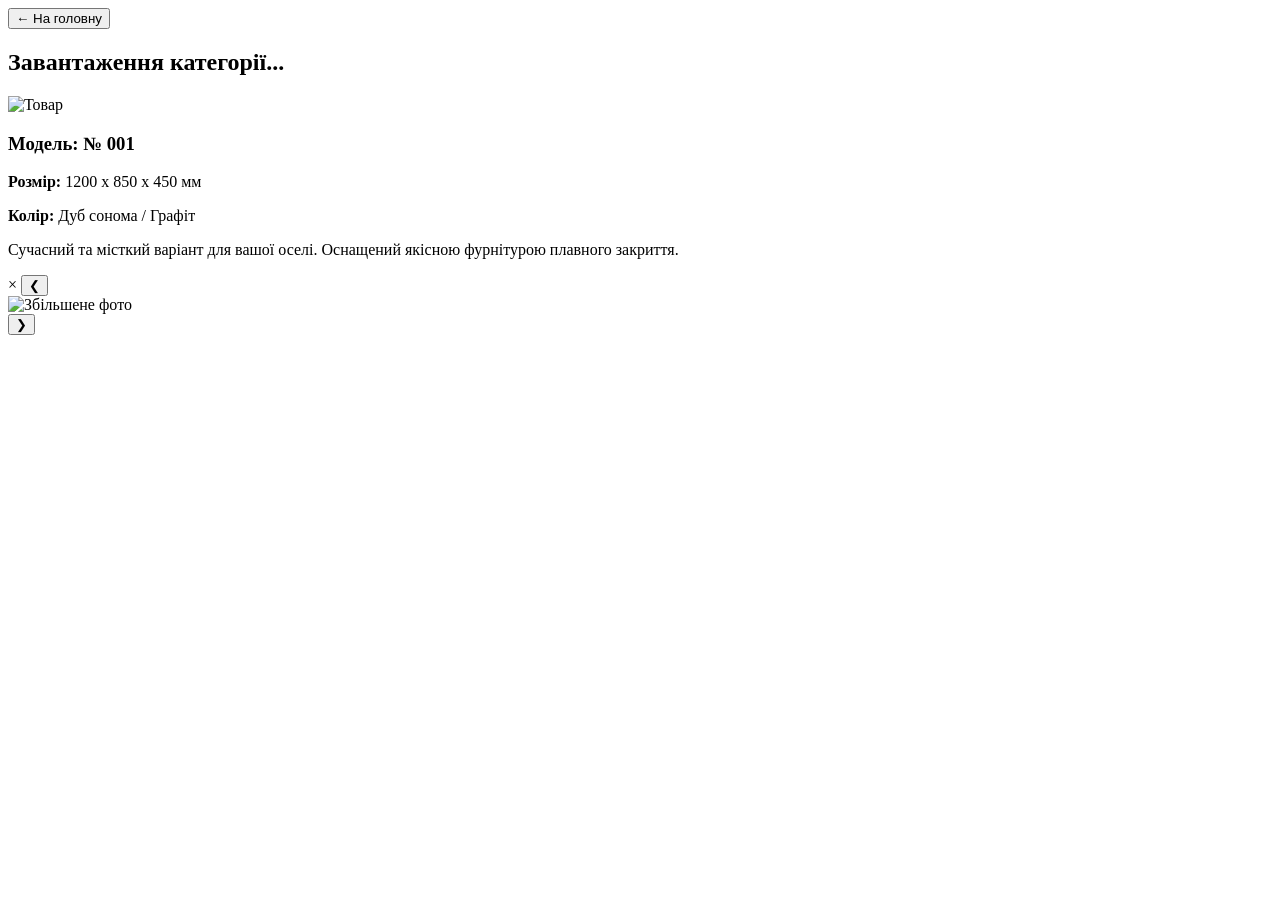
==== category.html @ d21b244d "Add category.html for product viewing" ====
<!DOCTYPE html>
<html lang="uk">
<head>
    <meta charset="UTF-8">
    <meta name="viewport" content="width=device-width, initial-scale=1.0">
    <title>Перегляд товарів</title>
    <link rel="stylesheet" href="style.css">
</head>
<body>

    <header>
        <button class="back-btn" onclick="window.location.href='index.html'">&#8592; На головну</button>
    </header>

    <main class="container">
        <h2 id="category-title" class="section-title">Завантаження категорії...</h2>
        
        <div class="products-list">
            <div class="product-item">
                <div class="product-img-wrapper">
                    <img src="https://images.unsplash.com/photo-1595428774223-ef52624120d2?q=80&w=600" alt="Товар" class="gallery-trigger" data-index="0">
                </div>
                <div class="product-info">
                    <h3>Модель: <span class="model-number">№ 001</span></h3>
                    <p><strong>Розмір:</strong> 1200 х 850 х 450 мм</p>
                    <p><strong>Колір:</strong> Дуб сонома / Графіт</p>
                    <p class="description">Сучасний та місткий варіант для вашої оселі. Оснащений якісною фурнітурою плавного закриття.</p>
                </div>
            </div>
            
            </div>
    </main>

    <div class="lightbox" id="lightbox">
        <span class="close-lightbox">&times;</span>
        <button class="lightbox-arrow arrow-left">&#10094;</button>
        
        <div class="lightbox-content">
            <img src="" id="lightbox-img" alt="Збільшене фото">
        </div>
        
        <button class="lightbox-arrow arrow-right">&#10095;</button>
    </div>

    <script src="script.js"></script>
</body>
</html>
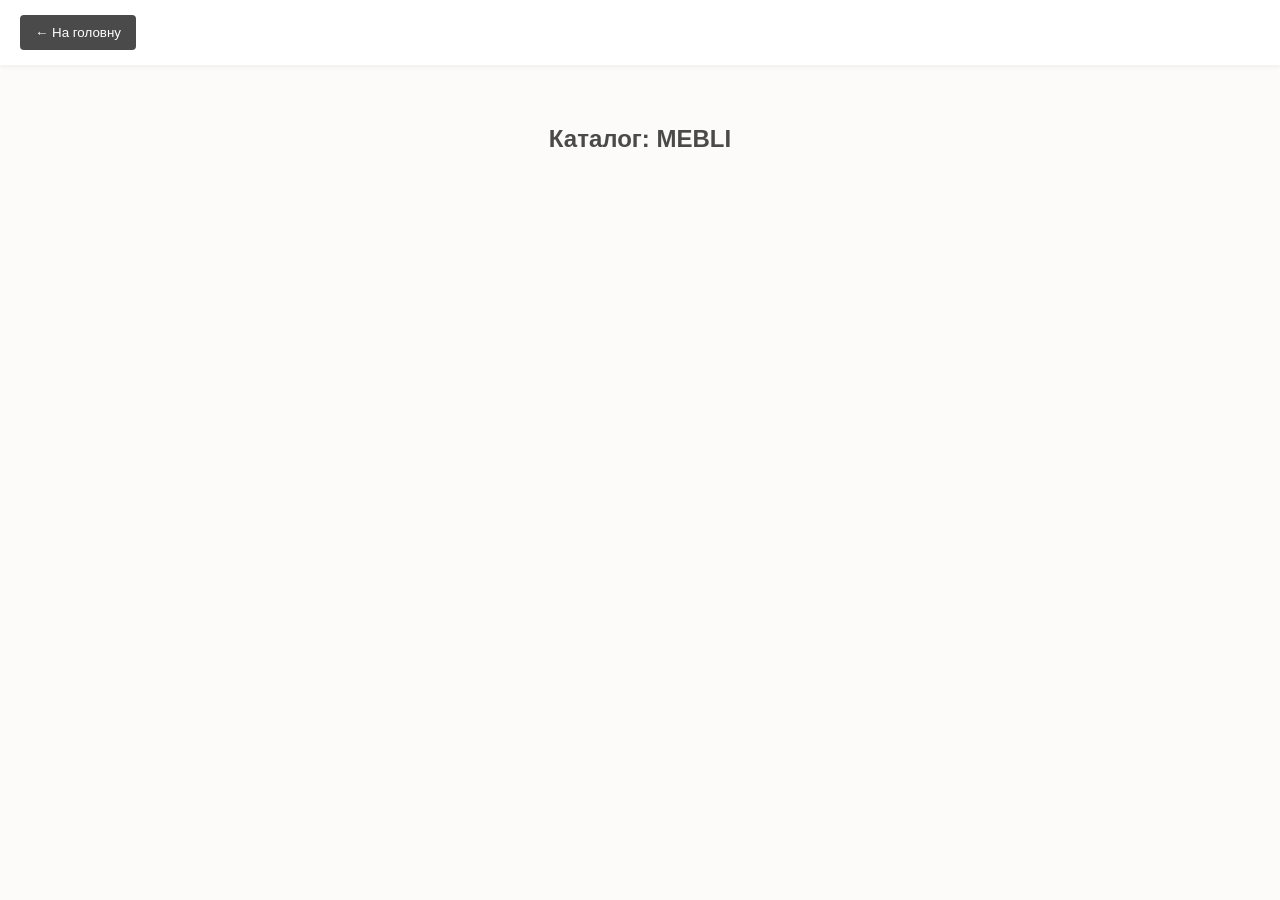
==== commit 1db9eff0: "Update category title and restructure product list" ====
--- a/category.html
+++ b/category.html
@@ -13,22 +13,9 @@
     </header>
 
     <main class="container">
-        <h2 id="category-title" class="section-title">Завантаження категорії...</h2>
+        <h2 id="category-title" class="section-title">Завантаження...</h2>
         
-        <div class="products-list">
-            <div class="product-item">
-                <div class="product-img-wrapper">
-                    <img src="https://images.unsplash.com/photo-1595428774223-ef52624120d2?q=80&w=600" alt="Товар" class="gallery-trigger" data-index="0">
-                </div>
-                <div class="product-info">
-                    <h3>Модель: <span class="model-number">№ 001</span></h3>
-                    <p><strong>Розмір:</strong> 1200 х 850 х 450 мм</p>
-                    <p><strong>Колір:</strong> Дуб сонома / Графіт</p>
-                    <p class="description">Сучасний та місткий варіант для вашої оселі. Оснащений якісною фурнітурою плавного закриття.</p>
-                </div>
-            </div>
-            
-            </div>
+        <div class="products-list" id="products-container"></div>
     </main>
 
     <div class="lightbox" id="lightbox">
--- a/style.css
+++ b/style.css
@@ -0,0 +1,177 @@
+/* Базові налаштування колірної гами */
+:root {
+    --bg-color: #fcfbfa;
+    --card-bg: #ffffff;
+    --text-main: #2b2b2b;
+    --accent-wood: #b5895a;
+    --dark-grey: #4a4a4a;
+    --overlay: rgba(0, 0, 0, 0.9);
+}
+
+body {
+    font-family: 'Segoe UI', Tahoma, Geneva, Verdana, sans-serif;
+    background-color: var(--bg-color);
+    color: var(--text-main);
+    margin: 0;
+    padding: 0;
+}
+
+.container {
+    max-width: 1200px;
+    margin: 0 auto;
+    padding: 20px;
+}
+
+header {
+    background: #fff;
+    padding: 15px 20px;
+    box-shadow: 0 2px 5px rgba(0,0,0,0.05);
+    display: flex;
+    align-items: center;
+    justify-content: space-between;
+}
+
+.logo {
+    font-weight: bold;
+    font-size: 24px;
+    color: var(--text-main);
+    letter-spacing: 1px;
+}
+
+.back-btn {
+    background: var(--dark-grey);
+    color: #fff;
+    border: none;
+    padding: 10px 15px;
+    cursor: pointer;
+    border-radius: 4px;
+    transition: 0.3s;
+}
+.back-btn:hover { background: var(--accent-wood); }
+
+/* Головна Карусель */
+.hero-carousel {
+    position: relative;
+    height: 400px;
+    overflow: hidden;
+    background: #eee;
+}
+.carousel-track {
+    width: 100%;
+    height: 100%;
+    position: relative;
+}
+.slide {
+    position: absolute;
+    top: 0; left: 0; width: 100%; height: 100%;
+    background-size: cover;
+    background-position: center;
+    opacity: 0;
+    transition: opacity 0.8s ease-in-out;
+}
+.slide.active { opacity: 1; }
+.carousel-btn {
+    position: absolute;
+    top: 50%; transform: translateY(-50%);
+    background: rgba(0,0,0,0.4);
+    color: white; border: none; padding: 15px;
+    cursor: pointer; font-size: 18px;
+}
+.carousel-btn.prev { left: 10px; }
+.carousel-btn.next { right: 10px; }
+
+/* Сітка Категорій */
+.section-title {
+    text-align: center;
+    margin: 40px 0 20px;
+    color: var(--dark-grey);
+}
+.categories-grid {
+    display: grid;
+    grid-template-columns: repeat(auto-fill, minmax(280px, 1fr));
+    gap: 20px;
+}
+.category-card {
+    background: var(--card-bg);
+    border-left: 4px solid var(--accent-wood);
+    padding: 20px;
+    border-radius: 6px;
+    box-shadow: 0 4px 12px rgba(0,0,0,0.03);
+}
+.category-card h3 { margin-top: 0; color: var(--accent-wood); }
+.category-card ul { list-style: none; padding: 0; margin: 0; }
+.category-card ul li { margin: 10px 0; }
+.category-card a { color: var(--text-main); text-decoration: none; font-weight: 500; }
+.category-card a:hover { color: var(--accent-wood); }
+.single-link { display: flex; align-items: center; }
+.single-link a { font-size: 18px; width: 100%; }
+
+/* Сторінка товарів */
+.products-list {
+    display: flex;
+    flex-direction: column;
+    gap: 40px;
+    margin-top: 30px;
+}
+.product-item {
+    display: grid;
+    grid-template-columns: 1fr 1fr;
+    gap: 30px;
+    background: #fff;
+    padding: 20px;
+    border-radius: 8px;
+    box-shadow: 0 2px 10px rgba(0,0,0,0.02);
+}
+@media (max-width: 768px) {
+    .product-item { grid-template-columns: 1fr; }
+}
+.product-img-wrapper img {
+    width: 100%;
+    height: auto;
+    border-radius: 6px;
+    cursor: zoom-in;
+    transition: transform 0.3s;
+}
+.product-img-wrapper img:hover { transform: scale(1.02); }
+.product-info h3 { margin-top: 0; }
+.model-number { color: var(--accent-wood); }
+
+/* Модальне вікно (Лайтбокс) */
+.lightbox {
+    position: fixed;
+    z-index: 1000;
+    top: 0; left: 0; width: 100%; height: 100%;
+    background: var(--overlay);
+    display: none;
+    justify-content: center;
+    align-items: center;
+    touch-action: none; /* Вимикає стандартні скроли браузера при свайпах */
+}
+.lightbox-content {
+    max-width: 90%;
+    max-height: 85%;
+    display: flex;
+    justify-content: center;
+    align-items: center;
+    overflow: hidden;
+}
+.lightbox img {
+    max-width: 100%;
+    max-height: 100%;
+    object-fit: contain;
+    transition: transform 0.2s ease;
+    user-select: none;
+}
+.close-lightbox {
+    position: absolute;
+    top: 20px; right: 25px;
+    color: #fff; font-size: 40px; cursor: pointer;
+}
+.lightbox-arrow {
+    position: absolute;
+    top: 50%; transform: translateY(-50%);
+    background: none; border: none; color: white;
+    font-size: 35px; cursor: pointer; padding: 20px;
+}
+.arrow-left { left: 10px; }
+.arrow-right { right: 10px; }
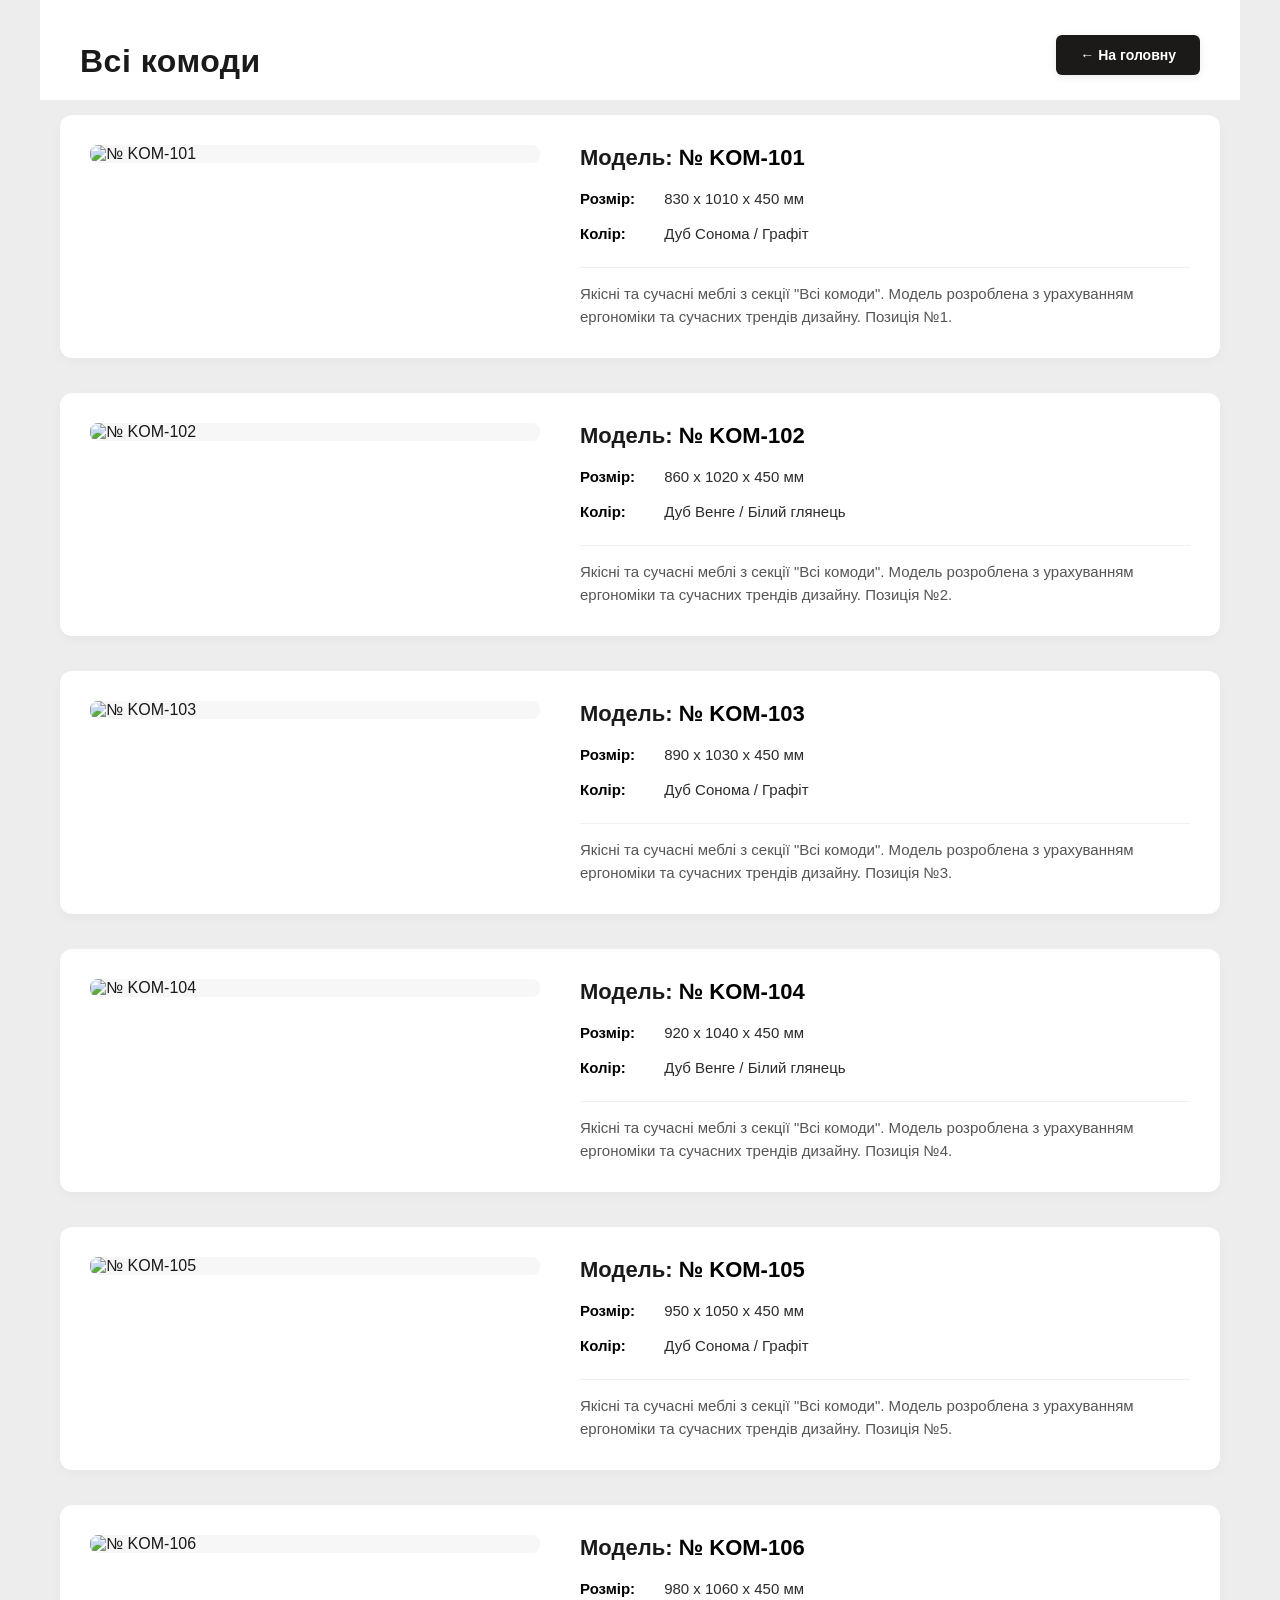
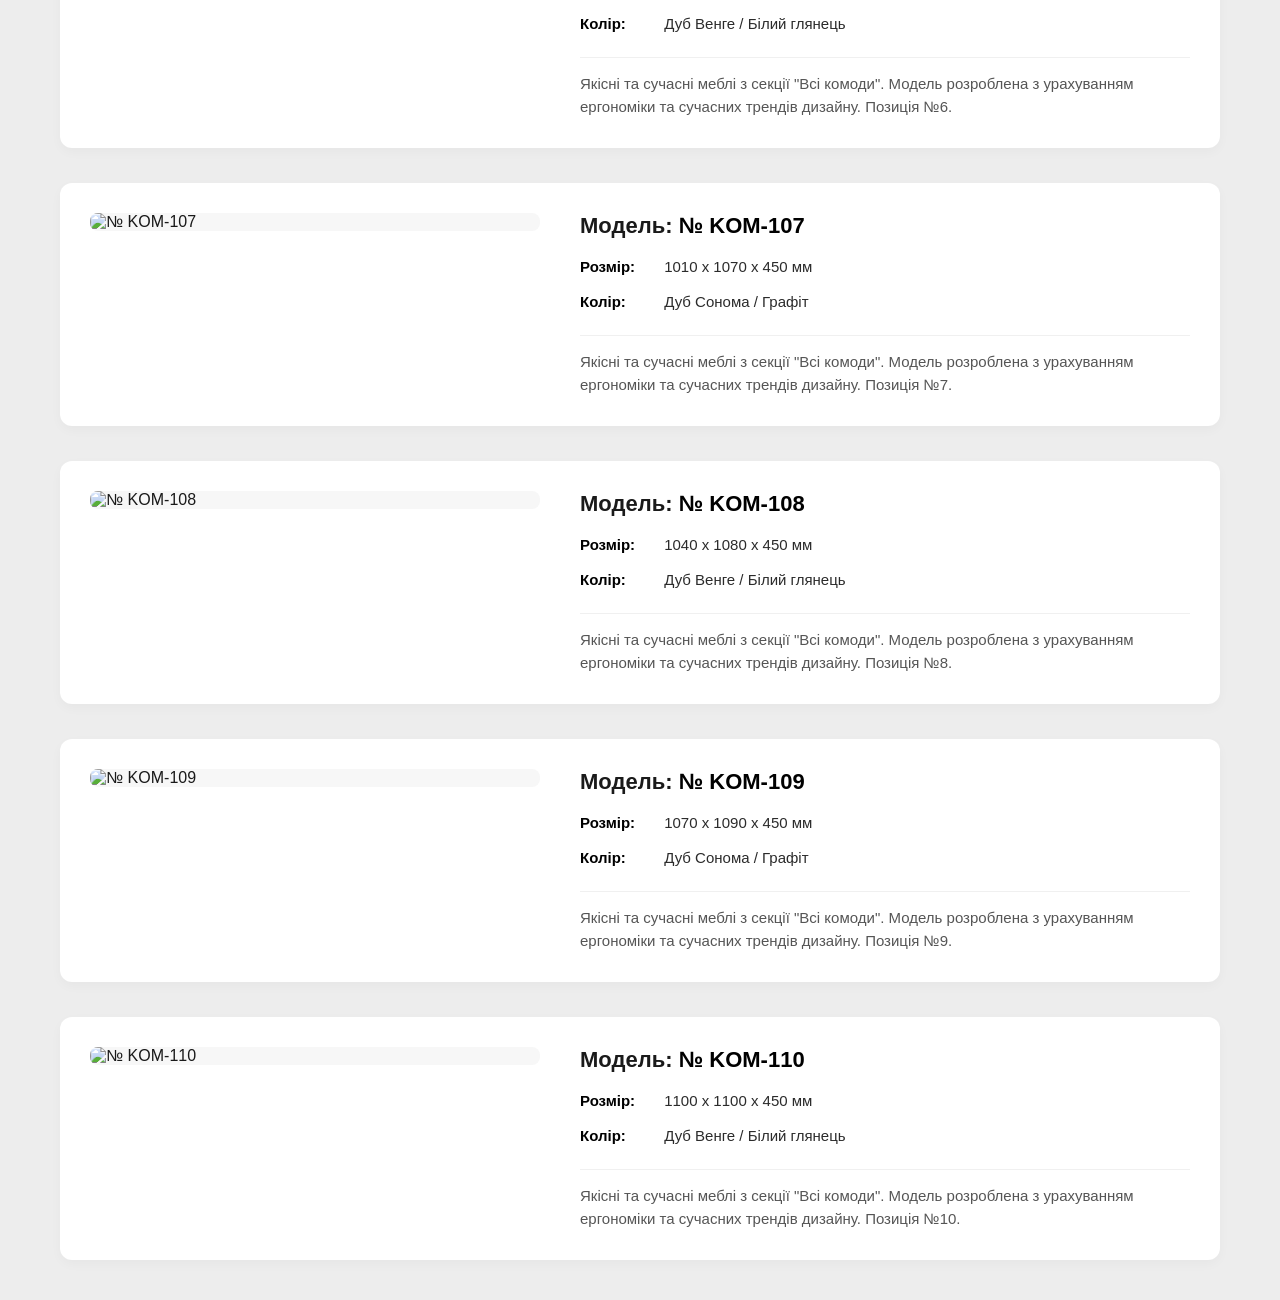
==== commit d128ef8b: "Refactor category header and main structure" ====
--- a/category.html
+++ b/category.html
@@ -8,15 +8,13 @@
 </head>
 <body>
 
-    <header>
-        <button class="back-btn" onclick="window.location.href='index.html'">&#8592; На головну</button>
+    <header class="category-header">
+        <h1 id="category-title">Завантаження...</h1>
+        <a href="index.html" class="back-btn">← На головну</a>
     </header>
 
-    <main class="container">
-        <h2 id="category-title" class="section-title">Завантаження...</h2>
-        
-        <div class="products-list" id="products-container"></div>
-    </main>
+    <main class="products-list" id="products-container">
+        </main>
 
     <div class="lightbox" id="lightbox">
         <span class="close-lightbox">&times;</span>
--- a/style.css
+++ b/style.css
@@ -1,177 +1,354 @@
-/* Базові налаштування колірної гами */
-:root {
-    --bg-color: #fcfbfa;
-    --card-bg: #ffffff;
-    --text-main: #2b2b2b;
-    --accent-wood: #b5895a;
-    --dark-grey: #4a4a4a;
-    --overlay: rgba(0, 0, 0, 0.9);
-}
-
-body {
-    font-family: 'Segoe UI', Tahoma, Geneva, Verdana, sans-serif;
-    background-color: var(--bg-color);
-    color: var(--text-main);
+/* ==========================================================================
+   ОБНУЛЕННЯ ТА БАЗОВІ НАЛАШТУВАННЯ
+   ========================================================================== */
+* {
     margin: 0;
     padding: 0;
-}
-
-.container {
-    max-width: 1200px;
+    box-sizing: border-box;
+}
+
+body {
+    font-family: -apple-system, BlinkMacSystemFont, "Segoe UI", Roboto, Helvetica, Arial, sans-serif;
+    background-color: #ededed; /* Сіруватий фон за межами карток */
+    color: #1a1a1a;
+}
+
+/* ==========================================================================
+   ЧОРНИЙ ХЕДЕР (ЯК НА СКРІНШОТІ)
+   ========================================================================== */
+.main-header {
+    background-color: #1c1a19;
+    color: #ffffff;
+    padding: 20px 40px;
+    display: flex;
+    justify-content: space-between;
+    align-items: center;
+}
+
+.main-logo {
+    font-size: 26px;
+    font-weight: 700;
+    letter-spacing: 0.5px;
+}
+
+.header-subtitle {
+    font-size: 13px;
+    color: #b3b3b3;
+    margin-top: 4px;
+}
+
+.tg-btn {
+    background-color: #ffffff;
+    color: #1c1a19;
+    text-decoration: none;
+    padding: 10px 20px;
+    font-weight: 600;
+    font-size: 14px;
+    border-radius: 6px;
+    transition: background 0.2s;
+}
+
+.tg-btn:hover {
+    background-color: #e5e5e5;
+}
+
+/* ==========================================================================
+   ГОЛОВНИЙ ДВОКОЛОНКОВИЙ КОНТЕНТ (index.html)
+   ========================================================================== */
+.home-container {
+    display: grid;
+    grid-template-columns: 1fr 340px; /* Великий банер та фіксована картка меню */
+    gap: 25px;
+    padding: 25px 40px;
+    max-width: 1440px;
     margin: 0 auto;
-    padding: 20px;
-}
-
-header {
-    background: #fff;
-    padding: 15px 20px;
-    box-shadow: 0 2px 5px rgba(0,0,0,0.05);
-    display: flex;
-    align-items: center;
-    justify-content: space-between;
-}
-
-.logo {
-    font-weight: bold;
-    font-size: 24px;
-    color: var(--text-main);
-    letter-spacing: 1px;
-}
-
-.back-btn {
-    background: var(--dark-grey);
-    color: #fff;
-    border: none;
-    padding: 10px 15px;
-    cursor: pointer;
-    border-radius: 4px;
-    transition: 0.3s;
-}
-.back-btn:hover { background: var(--accent-wood); }
-
-/* Головна Карусель */
+    align-items: start;
+}
+
+/* ЛІВА ЧАСТИНА: БАНЕР */
 .hero-carousel {
     position: relative;
-    height: 400px;
+    height: 580px;
+    border-radius: 16px;
     overflow: hidden;
-    background: #eee;
-}
+    box-shadow: 0 4px 15px rgba(0,0,0,0.05);
+}
+
 .carousel-track {
     width: 100%;
     height: 100%;
     position: relative;
 }
+
 .slide {
     position: absolute;
     top: 0; left: 0; width: 100%; height: 100%;
     background-size: cover;
     background-position: center;
     opacity: 0;
-    transition: opacity 0.8s ease-in-out;
+    transition: opacity 0.6s ease-in-out;
 }
 .slide.active { opacity: 1; }
+
+/* Кнопки банера */
 .carousel-btn {
     position: absolute;
     top: 50%; transform: translateY(-50%);
-    background: rgba(0,0,0,0.4);
-    color: white; border: none; padding: 15px;
-    cursor: pointer; font-size: 18px;
-}
-.carousel-btn.prev { left: 10px; }
-.carousel-btn.next { right: 10px; }
-
-/* Сітка Категорій */
-.section-title {
-    text-align: center;
-    margin: 40px 0 20px;
-    color: var(--dark-grey);
-}
-.categories-grid {
-    display: grid;
-    grid-template-columns: repeat(auto-fill, minmax(280px, 1fr));
-    gap: 20px;
-}
-.category-card {
-    background: var(--card-bg);
-    border-left: 4px solid var(--accent-wood);
-    padding: 20px;
+    background: rgba(255, 255, 255, 0.8);
+    color: #000; border: none;
+    width: 40px; height: 40px;
+    border-radius: 50%; cursor: pointer;
+    font-size: 14px; display: flex; align-items: center; justify-content: center;
+    box-shadow: 0 2px 5px rgba(0,0,0,0.1);
+    z-index: 10;
+}
+.carousel-btn.prev { left: 20px; }
+.carousel-btn.next { right: 20px; }
+
+/* Напівпрозора темна плашка з текстом внизу банера */
+.carousel-caption {
+    position: absolute;
+    bottom: 25px; left: 25px;
+    background: rgba(0, 0, 0, 0.55);
+    backdrop-filter: blur(4px);
+    padding: 20px 25px;
+    border-radius: 12px;
+    color: #fff;
+    max-width: 450px;
+    z-index: 5;
+}
+
+.carousel-caption h3 {
+    font-size: 22px; margin-bottom: 6px; font-weight: 600;
+}
+.carousel-caption p {
+    font-size: 13px; color: #e0e0e0; line-height: 1.4;
+}
+
+/* ПРАВА ЧАСТИНА: БІЛА КАРТКА МЕНЮ */
+.catalog-sidebar {
+    background: #ffffff;
+    border-radius: 16px;
+    padding: 25px;
+    box-shadow: 0 4px 15px rgba(0,0,0,0.03);
+}
+
+.sidebar-title {
+    font-size: 22px;
+    font-weight: 700;
+    margin-bottom: 20px;
+}
+
+.vinida-menu {
+    display: flex;
+    flex-direction: column;
+}
+
+.menu-item {
+    border-bottom: 1px solid #f0f0f0;
+    padding: 14px 0;
+}
+.menu-item:last-child { border: none; }
+
+.menu-row {
+    display: flex;
+    justify-content: space-between;
+    align-items: center;
+    cursor: pointer;
+}
+
+.menu-parent {
+    font-size: 15px;
+    font-weight: 600;
+}
+
+.menu-arrow, .menu-plus {
+    font-size: 13px; color: #888;
+}
+
+/* Підрозділи (посилання підкатегорій) */
+.menu-sub {
+    display: none; /* СПОЧАТКУ ХОВАЄМО ПІДКАТЕГОРІЇ */
+    flex-direction: column;
+    gap: 10px;
+    margin-top: 10px;
+    padding-left: 15px;
+    border-left: 2px solid #1c1a19; /* Красива тонка темна лінія зліва від підкатегорій */
+}
+
+/* Робимо підкатегорії відкритими, коли додано клас .active */
+.menu-item.active .menu-sub {
+    display: flex;
+}
+
+/* Колір посилань підкатегорій тепер ЧОРНИЙ */
+.menu-sub a {
+    font-size: 14px;
+    color: #1a1a1a; /* Чистий глибокий чорний колір замість синього */
+    text-decoration: none;
+    transition: color 0.2s ease;
+}
+
+.menu-sub a:hover {
+    color: #888; /* При наведенні мишкою стає акуратним сірим */
+}
+
+/* Повертаємо стрілочку або плюсик, якщо категорія розгорнута */
+.menu-item.active .menu-plus {
+    transform: rotate(45px); /* Або міняється на мінус за допомогою JS */
+}
+
+.menu-sub a {
+    font-size: 13px;
+    color: #0056b3; /* Сині посилання підкатегорій */
+    text-decoration: underline;
+}
+
+.menu-single {
+    font-size: 15px;
+    font-weight: 600;
+    color: #1a1a1a;
+    text-decoration: none;
+    display: block;
+}
+
+/* ==========================================================================
+   ОНОВЛЕНИЙ ХЕДЕР ДЛЯ СТОРІНКИ ТОВАРІВ (category.html)
+   ========================================================================== */
+.category-header {
+    background: #ffffff;
+    padding: 35px 40px 20px 40px; /* Збільшили відступи, щоб дати «повітря» */
+    display: flex;
+    justify-content: space-between; /* Розносить назву ліворуч, а кнопку праворуч */
+    align-items: flex-end; /* Вирівнює кнопку по нижній лінії тексту */
+    max-width: 1200px;
+    margin: 0 auto;
+    width: 100%;
+}
+
+/* Напис категорії (наприклад: "Всі комоди") */
+.category-header h1 {
+    font-size: 32px;
+    font-weight: 700;
+    color: #1a1a1a;
+    margin: 0;
+    letter-spacing: 0.5px;
+}
+
+/* КНОПКА «НА ГОЛОВНУ» (Темна, як верх шапки) */
+.back-btn {
+    background-color: #1c1a19; /* Той самий колір, що й на головній */
+    color: #ffffff;
+    border: none;
+    padding: 12px 24px;
+    cursor: pointer;
     border-radius: 6px;
-    box-shadow: 0 4px 12px rgba(0,0,0,0.03);
-}
-.category-card h3 { margin-top: 0; color: var(--accent-wood); }
-.category-card ul { list-style: none; padding: 0; margin: 0; }
-.category-card ul li { margin: 10px 0; }
-.category-card a { color: var(--text-main); text-decoration: none; font-weight: 500; }
-.category-card a:hover { color: var(--accent-wood); }
-.single-link { display: flex; align-items: center; }
-.single-link a { font-size: 18px; width: 100%; }
-
-/* Сторінка товарів */
+    font-weight: 600;
+    font-size: 14px;
+    text-decoration: none;
+    transition: background-color 0.2s, transform 0.2s;
+    box-shadow: 0 2px 8px rgba(0, 0, 0, 0.08);
+    margin-bottom: 5px; /* Трохи піднімаємо від самого низу */
+}
+
+.back-btn:hover {
+    background-color: #33302e; /* Легке освітлення при наведенні */
+    transform: translateY(-1px); /* Легкий інтерактивний ефект підстрибування */
+}
+
+/* Корректуємо відступ списку товарів під новий хедер */
 .products-list {
+    max-width: 1200px;
+    margin: 15px auto 40px auto;
+    padding: 0 20px;
     display: flex;
     flex-direction: column;
-    gap: 40px;
-    margin-top: 30px;
-}
+    gap: 35px;
+}
+
+/* Картка товару: Фото зліва, Опис справа в один рядок */
 .product-item {
     display: grid;
-    grid-template-columns: 1fr 1fr;
-    gap: 30px;
-    background: #fff;
-    padding: 20px;
+    grid-template-columns: 450px 1fr; /* Жорстко фіксуємо фото зліва, текст справа */
+    gap: 40px;
+    background: #ffffff;
+    padding: 30px;
+    border-radius: 12px;
+    box-shadow: 0 4px 12px rgba(0,0,0,0.03);
+    align-items: start; /* Текст починається від верху карти, а не падає вниз */
+}
+
+.product-img-wrapper {
+    width: 100%;
+    background-color: #f7f7f7;
     border-radius: 8px;
-    box-shadow: 0 2px 10px rgba(0,0,0,0.02);
-}
-@media (max-width: 768px) {
-    .product-item { grid-template-columns: 1fr; }
-}
+    overflow: hidden;
+    display: flex;
+    align-items: center;
+    justify-content: center;
+}
+
 .product-img-wrapper img {
     width: 100%;
     height: auto;
-    border-radius: 6px;
+    max-height: 400px;
+    object-fit: contain;
     cursor: zoom-in;
-    transition: transform 0.3s;
-}
-.product-img-wrapper img:hover { transform: scale(1.02); }
-.product-info h3 { margin-top: 0; }
-.model-number { color: var(--accent-wood); }
-
-/* Модальне вікно (Лайтбокс) */
-.lightbox {
-    position: fixed;
-    z-index: 1000;
-    top: 0; left: 0; width: 100%; height: 100%;
-    background: var(--overlay);
-    display: none;
-    justify-content: center;
-    align-items: center;
-    touch-action: none; /* Вимикає стандартні скроли браузера при свайпах */
-}
-.lightbox-content {
-    max-width: 90%;
-    max-height: 85%;
-    display: flex;
-    justify-content: center;
-    align-items: center;
-    overflow: hidden;
-}
-.lightbox img {
-    max-width: 100%;
-    max-height: 100%;
-    object-fit: contain;
-    transition: transform 0.2s ease;
-    user-select: none;
-}
-.close-lightbox {
-    position: absolute;
-    top: 20px; right: 25px;
-    color: #fff; font-size: 40px; cursor: pointer;
-}
-.lightbox-arrow {
-    position: absolute;
-    top: 50%; transform: translateY(-50%);
-    background: none; border: none; color: white;
-    font-size: 35px; cursor: pointer; padding: 20px;
-}
-.arrow-left { left: 10px; }
-.arrow-right { right: 10px; }
+}
+
+/* Блок з інформацією (Текст справа) */
+.product-info {
+    display: flex;
+    flex-direction: column;
+    gap: 12px;
+}
+
+.product-info h3 {
+    font-size: 22px;
+    font-weight: 700;
+    margin-bottom: 5px;
+}
+
+.model-number { color: #000; font-weight: 800; }
+
+.product-info p {
+    font-size: 15px;
+    color: #2b2b2b;
+    line-height: 1.5;
+}
+
+/* Виділяємо жирним назви параметрів */
+.product-info p strong {
+    font-weight: 700;
+    color: #000;
+    display: inline-block;
+    width: 80px; /* Однаковий відступ для параметрів */
+}
+
+.product-info .description {
+    margin-top: 10px;
+    padding-top: 15px;
+    border-top: 1px solid #f0f0f0;
+    color: #555;
+}
+
+/* ==========================================================================
+   МОДАЛКА ПЕРЕГЛЯДУ ФОТО (ЛАЙТБОКС)
+   ========================================================================== */
+.lightbox { position: fixed; z-index: 3000; top: 0; left: 0; width: 100%; height: 100%; background: rgba(0,0,0,0.9); display: none; justify-content: center; align-items: center; }
+.lightbox-content { max-width: 90%; max-height: 85%; }
+.lightbox img { max-width: 100%; max-height: 100%; object-fit: contain; cursor: zoom-out; }
+.close-lightbox { position: absolute; top: 20px; right: 25px; color: #fff; font-size: 45px; cursor: pointer; }
+.lightbox-arrow { position: absolute; top: 50%; transform: translateY(-50%); background: none; border: none; color: #fff; font-size: 45px; cursor: pointer; padding: 20px; }
+.arrow-left { left: 10px; } .arrow-right { right: 10px; }
+
+/* ==========================================================================
+   АДАПТИВНІСТЬ ДЛЯ МОБІЛОК
+   ========================================================================== */
+@media (max-width: 991px) {
+    .home-container { grid-template-columns: 1fr; padding: 15px; gap: 20px; }
+    .hero-carousel { height: 350px; }
+    .main-header { flex-direction: column; gap: 15px; text-align: center; padding: 20px; }
+    .product-item { grid-template-columns: 1fr; gap: 20px; padding: 20px; }
+    .lightbox-arrow { display: none; }
+}
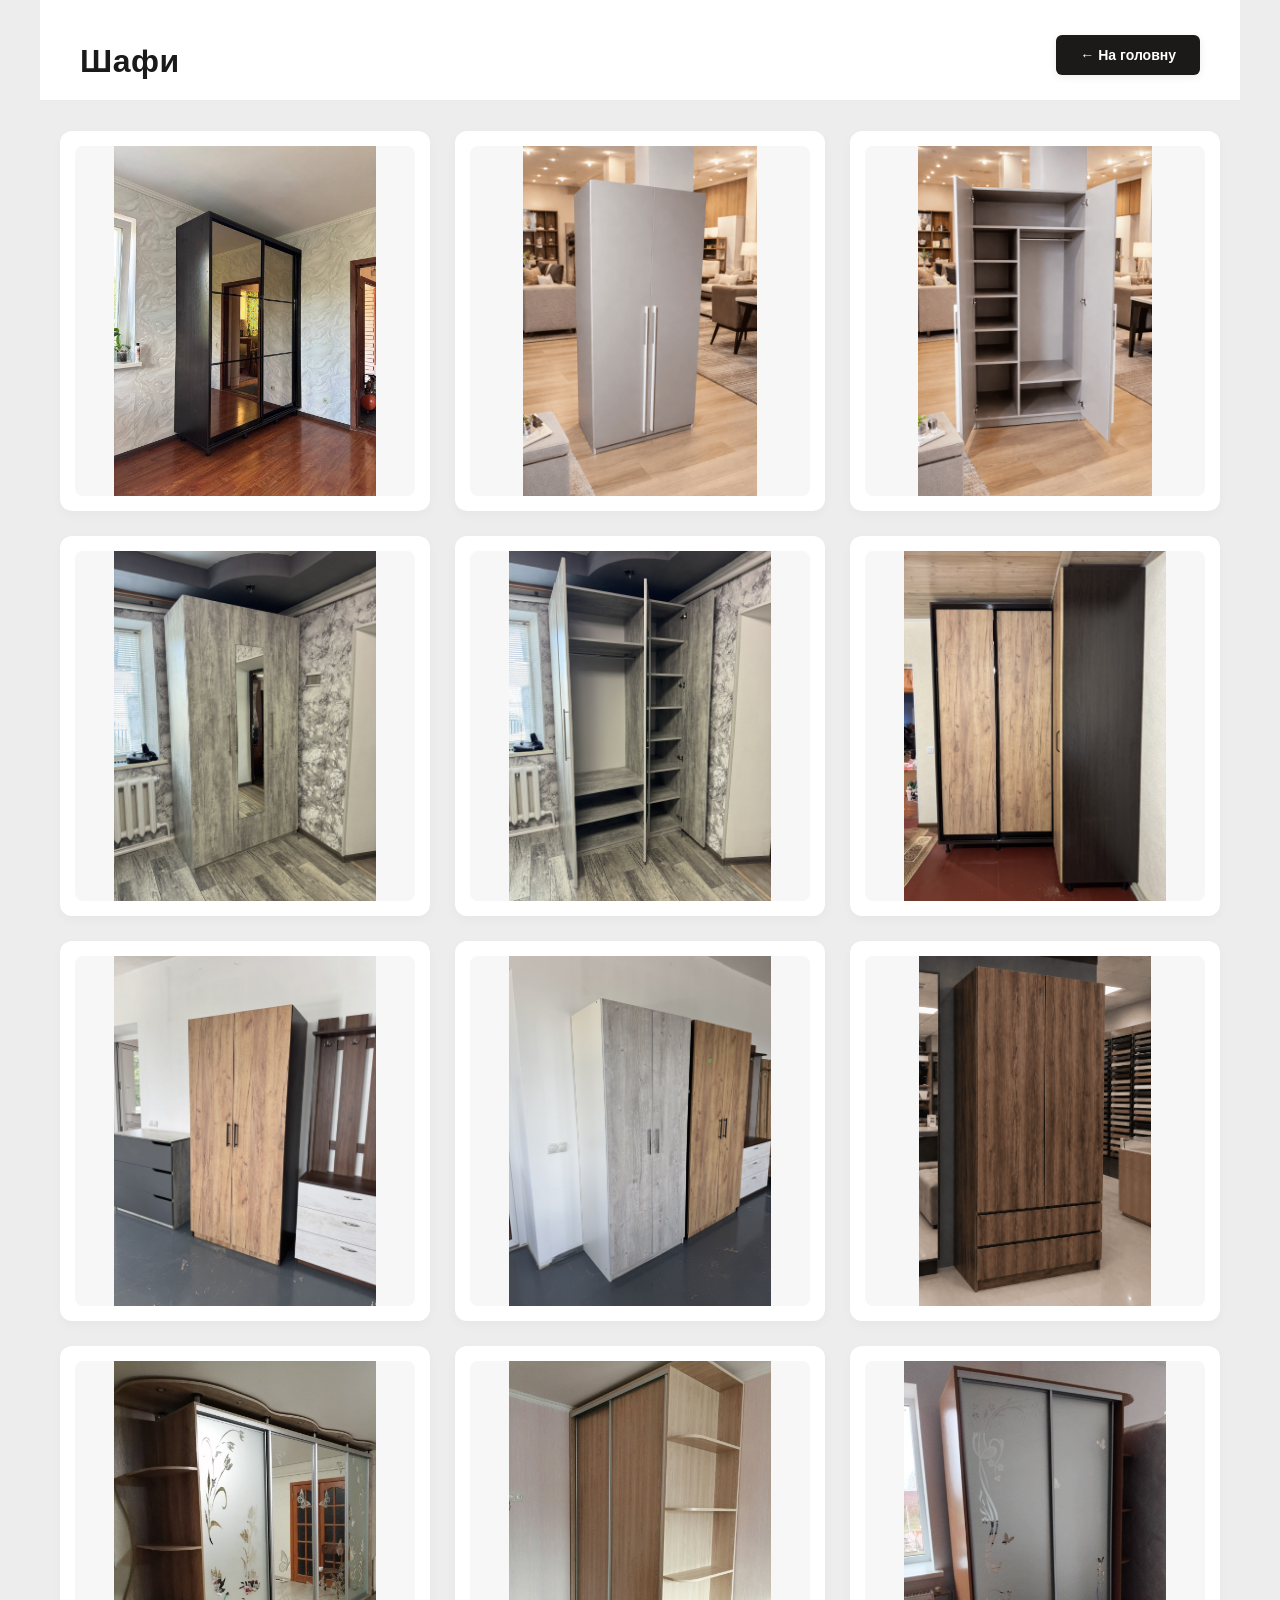
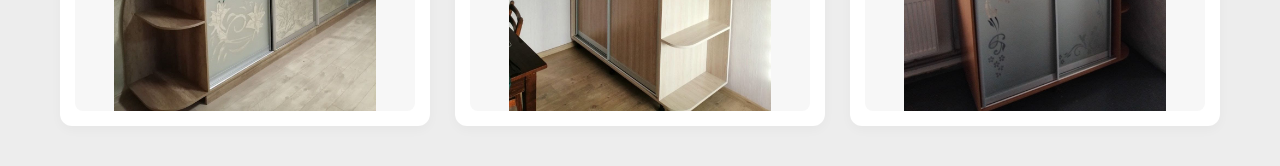
==== commit 767c3d39: "Enhance lightbox with Telegram integration Added Telegram button and status div to lightbox." ====
--- a/category.html
+++ b/category.html
@@ -21,8 +21,14 @@
         <button class="lightbox-arrow arrow-left">&#10094;</button>
         
         <div class="lightbox-content">
-            <img src="" id="lightbox-img" alt="Збільшене фото">
-        </div>
+    <img src="" id="lightbox-img" alt="Збільшене фото">
+
+    <button id="telegram-product-btn" class="telegram-product-btn">
+        💬 Дізнатися про цей товар
+    </button>
+
+    <div id="telegram-status" class="telegram-status"></div>
+</div>
         
         <button class="lightbox-arrow arrow-right">&#10095;</button>
     </div>
--- a/style.css
+++ b/style.css
@@ -14,7 +14,7 @@
 }
 
 /* ==========================================================================
-   ЧОРНИЙ ХЕДЕР (ЯК НА СКРІНШОТІ)
+   ЧОРНИЙ ХЕДЕР ДЛЯ ГОЛОВНОЇ СТОРІНКИ (index.html)
    ========================================================================== */
 .main-header {
     background-color: #1c1a19;
@@ -65,7 +65,7 @@
     align-items: start;
 }
 
-/* ЛІВА ЧАСТИНА: БАНЕР */
+/* ЛІВА СТОРОНА: БАНЕР (КАРУСЕЛЬ) */
 .hero-carousel {
     position: relative;
     height: 580px;
@@ -90,7 +90,7 @@
 }
 .slide.active { opacity: 1; }
 
-/* Кнопки банера */
+/* Кнопки керування банером */
 .carousel-btn {
     position: absolute;
     top: 50%; transform: translateY(-50%);
@@ -105,7 +105,7 @@
 .carousel-btn.prev { left: 20px; }
 .carousel-btn.next { right: 20px; }
 
-/* Напівпрозора темна плашка з текстом внизу банера */
+/* Напівпрозора темна плашка з текстом всередині слайдів */
 .carousel-caption {
     position: absolute;
     bottom: 25px; left: 25px;
@@ -125,7 +125,7 @@
     font-size: 13px; color: #e0e0e0; line-height: 1.4;
 }
 
-/* ПРАВА ЧАСТИНА: БІЛА КАРТКА МЕНЮ */
+/* ПРАВА СТОРОНА: БІЛА КАРТКА МЕНЮ (КАТАЛОГ) */
 .catalog-sidebar {
     background: #ffffff;
     border-radius: 16px;
@@ -166,67 +166,63 @@
     font-size: 13px; color: #888;
 }
 
-/* Підрозділи (посилання підкатегорій) */
+/* Блок підкатегорій (ховаємо за замовчуванням) */
 .menu-sub {
-    display: none; /* СПОЧАТКУ ХОВАЄМО ПІДКАТЕГОРІЇ */
+    display: none;
     flex-direction: column;
     gap: 10px;
     margin-top: 10px;
     padding-left: 15px;
-    border-left: 2px solid #1c1a19; /* Красива тонка темна лінія зліва від підкатегорій */
-}
-
-/* Робимо підкатегорії відкритими, коли додано клас .active */
+    border-left: 2px solid #1c1a19; /* Красива тонка лінія зліва */
+}
+
+/* Відкриваємо підкатегорії при кліку (коли є клас .active) */
 .menu-item.active .menu-sub {
     display: flex;
 }
 
-/* Колір посилань підкатегорій тепер ЧОРНИЙ */
-.menu-sub a {
-    font-size: 14px;
-    color: #1a1a1a; /* Чистий глибокий чорний колір замість синього */
-    text-decoration: none;
-    transition: color 0.2s ease;
-}
-
-.menu-sub a:hover {
-    color: #888; /* При наведенні мишкою стає акуратним сірим */
-}
-
-/* Повертаємо стрілочку або плюсик, якщо категорія розгорнута */
-.menu-item.active .menu-plus {
-    transform: rotate(45px); /* Або міняється на мінус за допомогою JS */
-}
-
-.menu-sub a {
-    font-size: 13px;
-    color: #0056b3; /* Сині посилання підкатегорій */
-    text-decoration: underline;
-}
-
-.menu-single {
-    font-size: 15px;
-    font-weight: 600;
-    color: #1a1a1a;
-    text-decoration: none;
-    display: block;
-}
-
-/* ==========================================================================
-   ОНОВЛЕНИЙ ХЕДЕР ДЛЯ СТОРІНКИ ТОВАРІВ (category.html)
+/* ==========================================================================
+   ПЕРЕТВОРЕННЯ ПОСИЛАНЬ МЕНЮ НА ЗВИЧАЙНИЙ ТЕКСТ (ГАСИМО СИНІЙ КОЛІР)
+   ========================================================================== */
+.menu-sub a, 
+.vinida-menu .menu-sub a, 
+.vinida-menu .menu-sub a:visited,
+.vinida-menu .menu-sub a:link,
+.vinida-menu .menu-sub a:hover {
+    font-size: 15px !important;
+    color: #1a1a1a !important;       /* Справжній колір звичайного тексту */
+    text-decoration: none !important;  /* Прибираємо підкреслення повністю */
+    font-weight: 500 !important;       /* Робимо текст акуратним */
+    cursor: pointer !important;
+    display: block !important;
+    padding: 4px 0 !important;
+}
+
+/* Захист від синяви для поодиноких категорій (без підкатегорій) */
+.menu-single, .menu-single:visited, .menu-single:link, .menu-single:hover {
+    font-size: 15px !important;
+    font-weight: 600 !important;
+    color: #1a1a1a !important;
+    text-decoration: none !important;
+    display: block !important;
+    width: 100% !important;
+}
+
+/* ==========================================================================
+   ЕЛЕМЕНТИ СТОРІНКИ ТОВАРІВ (Г А Л Е Р Е Я   Ф О Т О)
    ========================================================================== */
 .category-header {
     background: #ffffff;
-    padding: 35px 40px 20px 40px; /* Збільшили відступи, щоб дати «повітря» */
-    display: flex;
-    justify-content: space-between; /* Розносить назву ліворуч, а кнопку праворуч */
-    align-items: flex-end; /* Вирівнює кнопку по нижній лінії тексту */
+    padding: 35px 40px 20px 40px; 
+    display: flex;
+    justify-content: space-between;
+    align-items: flex-end;
     max-width: 1200px;
     margin: 0 auto;
     width: 100%;
-}
-
-/* Напис категорії (наприклад: "Всі комоди") */
+    border-bottom: 1px solid #eaeaea;
+}
+
 .category-header h1 {
     font-size: 32px;
     font-weight: 700;
@@ -235,9 +231,8 @@
     letter-spacing: 0.5px;
 }
 
-/* КНОПКА «НА ГОЛОВНУ» (Темна, як верх шапки) */
 .back-btn {
-    background-color: #1c1a19; /* Той самий колір, що й на головній */
+    background-color: #1c1a19;
     color: #ffffff;
     border: none;
     padding: 12px 24px;
@@ -248,36 +243,39 @@
     text-decoration: none;
     transition: background-color 0.2s, transform 0.2s;
     box-shadow: 0 2px 8px rgba(0, 0, 0, 0.08);
-    margin-bottom: 5px; /* Трохи піднімаємо від самого низу */
+    margin-bottom: 5px;
 }
 
 .back-btn:hover {
-    background-color: #33302e; /* Легке освітлення при наведенні */
-    transform: translateY(-1px); /* Легкий інтерактивний ефект підстрибування */
-}
-
-/* Корректуємо відступ списку товарів під новий хедер */
+    background-color: #33302e;
+    transform: translateY(-1px);
+}
+
+/* КОНТЕЙНЕР ГАЛЕРЕЇ: Робимо сітку по 3 фото в ряд на десктопі */
 .products-list {
     max-width: 1200px;
-    margin: 15px auto 40px auto;
+    margin: 30px auto 40px auto;
     padding: 0 20px;
-    display: flex;
-    flex-direction: column;
-    gap: 35px;
-}
-
-/* Картка товару: Фото зліва, Опис справа в один рядок */
+    display: grid;
+    grid-template-columns: repeat(3, 1fr); /* 3 колонки */
+    gap: 25px; /* Відступи між фотографіями */
+}
+
+/* КАРТКА ТОВАРУ: Тепер це просто рамка для фото */
 .product-item {
-    display: grid;
-    grid-template-columns: 450px 1fr; /* Жорстко фіксуємо фото зліва, текст справа */
-    gap: 40px;
+    display: block !important; /* Скасовуємо дві колонки "фото/текст" */
     background: #ffffff;
-    padding: 30px;
+    padding: 15px;
     border-radius: 12px;
     box-shadow: 0 4px 12px rgba(0,0,0,0.03);
-    align-items: start; /* Текст починається від верху карти, а не падає вниз */
-}
-
+    transition: transform 0.2s;
+}
+
+.product-item:hover {
+    transform: translateY(-4px); /* Ефект підстрибування при наведенні */
+}
+
+/* ОБГОРТКА ФОТО */
 .product-img-wrapper {
     width: 100%;
     background-color: #f7f7f7;
@@ -291,45 +289,15 @@
 .product-img-wrapper img {
     width: 100%;
     height: auto;
-    max-height: 400px;
+    max-height: 350px;
     object-fit: contain;
     cursor: zoom-in;
-}
-
-/* Блок з інформацією (Текст справа) */
+    display: block;
+}
+
+/* ХОВАЄМО ВЕСЬ ТЕКСТ ТА ОПИСИ НА СТОРІНЦІ ТОВАРІВ */
 .product-info {
-    display: flex;
-    flex-direction: column;
-    gap: 12px;
-}
-
-.product-info h3 {
-    font-size: 22px;
-    font-weight: 700;
-    margin-bottom: 5px;
-}
-
-.model-number { color: #000; font-weight: 800; }
-
-.product-info p {
-    font-size: 15px;
-    color: #2b2b2b;
-    line-height: 1.5;
-}
-
-/* Виділяємо жирним назви параметрів */
-.product-info p strong {
-    font-weight: 700;
-    color: #000;
-    display: inline-block;
-    width: 80px; /* Однаковий відступ для параметрів */
-}
-
-.product-info .description {
-    margin-top: 10px;
-    padding-top: 15px;
-    border-top: 1px solid #f0f0f0;
-    color: #555;
+    display: none !important; /* Повністю видаляє текст, назви, моделі та описи */
 }
 
 /* ==========================================================================
@@ -343,12 +311,61 @@
 .arrow-left { left: 10px; } .arrow-right { right: 10px; }
 
 /* ==========================================================================
-   АДАПТИВНІСТЬ ДЛЯ МОБІЛОК
-   ========================================================================== */
-@media (max-width: 991px) {
-    .home-container { grid-template-columns: 1fr; padding: 15px; gap: 20px; }
-    .hero-carousel { height: 350px; }
-    .main-header { flex-direction: column; gap: 15px; text-align: center; padding: 20px; }
-    .product-item { grid-template-columns: 1fr; gap: 20px; padding: 20px; }
-    .lightbox-arrow { display: none; }
-}
+   ПОВНА АДАПТИВНІСТЬ ДЛЯ СМАРТФОНІВ
+   ========================================================================== */
+@media (max-width: 768px) {
+    
+    .main-header {
+        padding: 15px 20px !important;
+        display: flex !important;
+        flex-direction: row !important;
+        justify-content: space-between !important;
+        align-items: center !important;
+    }
+
+    .main-logo { font-size: 20px !important; }
+    .header-subtitle { display: none !important; }
+    .tg-btn { padding: 8px 12px !important; font-size: 12px !important; font-weight: 600 !important; border-radius: 4px !important; white-space: nowrap !important; }
+
+    .home-container {
+        grid-template-columns: 1fr !important; 
+        padding: 15px !important;
+        gap: 20px !important;
+        display: flex !important;
+        flex-direction: column !important;
+        align-items: center !important;
+    }
+
+    .hero-carousel { display: block !important; width: 100% !important; height: 250px !important; position: relative !important; order: -1; }
+    .carousel-track { width: 100% !important; height: 100% !important; position: relative !important; }
+    .slide { width: 100% !important; height: 100% !important; background-size: cover !important; background-position: center !important; }
+
+    .carousel-caption { bottom: 10px !important; left: 10px !important; right: 10px !important; padding: 10px 15px !important; max-width: none !important; }
+    .carousel-caption h3 { font-size: 15px !important; margin-bottom: 2px !important; }
+    .carousel-caption p { font-size: 11px !important; line-height: 1.3 !important; }
+    
+    .carousel-btn { width: 32px !important; height: 32px !important; font-size: 11px !important; }
+    .carousel-btn.prev { left: 10px !important; }
+    .carousel-btn.next { right: 10px !important; }
+
+    .catalog-sidebar { padding: 20px !important; width: 100% !important; display: block !important; }
+
+    .category-header { padding: 15px 20px !important; display: flex !important; flex-direction: row !important; justify-content: space-between !important; align-items: center !important; gap: 10px !important; }
+    .category-header h1 { font-size: 20px !important; white-space: nowrap !important; overflow: hidden !important; text-overflow: ellipsis !important; }
+    .back-btn { padding: 8px 14px !important; font-size: 12px !important; white-space: nowrap !important; border-radius: 5px !important; margin-bottom: 0 !important; }
+
+    /* ГАЛЕРЕЯ НА ТЕЛЕФОНІ: Перемикаємо на 2 фото в ряд, щоб було компактно */
+    .products-list {
+        grid-template-columns: repeat(2, 1fr) !important; /* По два фото поруч */
+        gap: 12px !important;
+        padding: 0 10px !important;
+    }
+
+    .product-item {
+        padding: 8px !important;
+    }
+
+    .product-img-wrapper img {
+        max-height: 200px !important; /* Зменшена висота для екрана телефону */
+    }
+}
